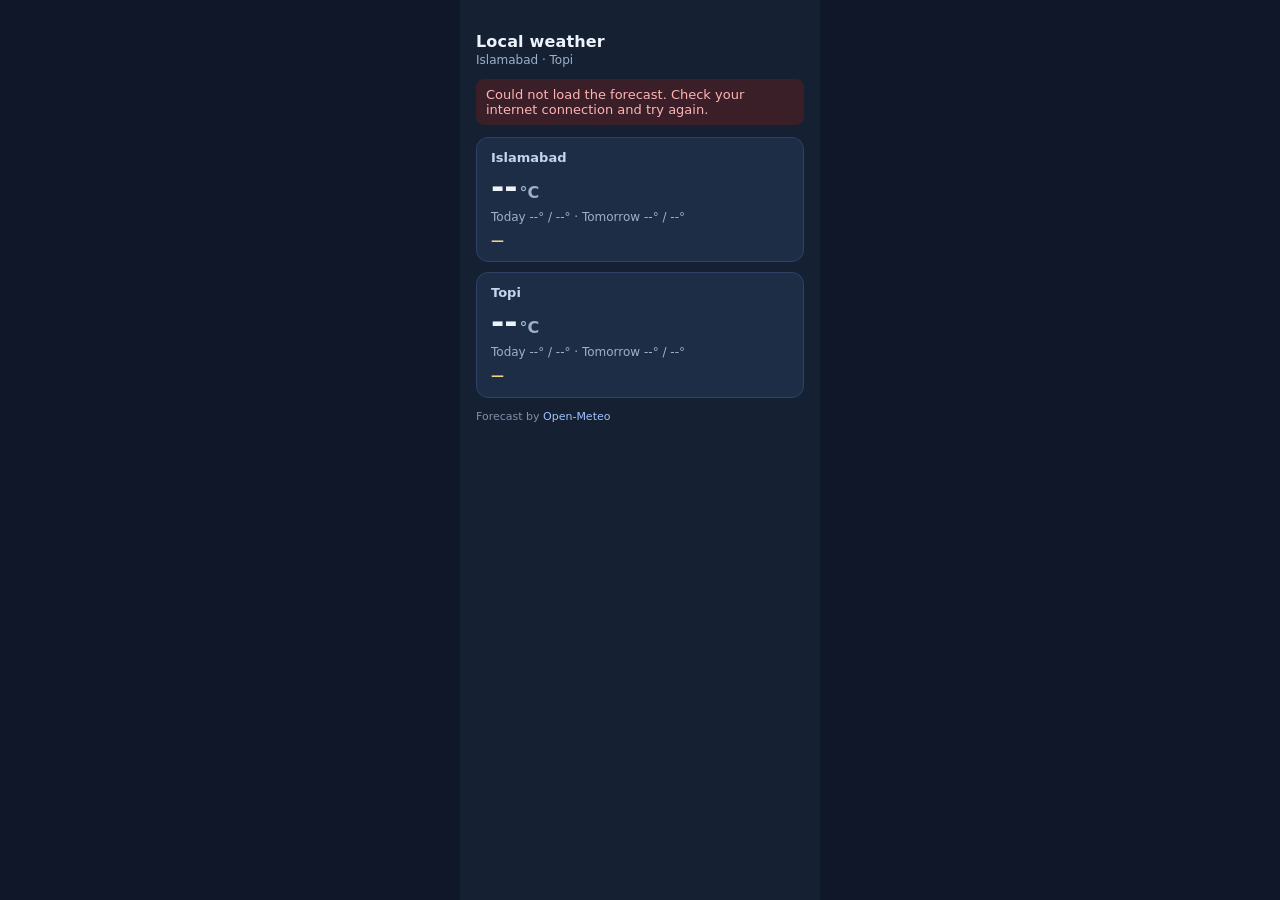
==== index.html @ ed429cd0 "Add Islamabad and Topi weather extension and GitHub Pages site. Co-authored-by: Cursor <cursoragent@" ====
<!DOCTYPE html>
<html lang="en" class="web">
  <head>
    <meta charset="UTF-8" />
    <meta name="viewport" content="width=device-width, initial-scale=1" />
    <title>Islamabad & Topi Weather</title>
    <link rel="stylesheet" href="popup.css" />
  </head>
  <body>
    <header>
      <h1>Local weather</h1>
      <p class="subtitle">Islamabad · Topi</p>
    </header>

    <p id="status" class="status" role="status">Fetching forecast…</p>
    <p id="error" class="error" hidden></p>

    <main id="cards" class="cards" hidden>
      <article class="card" data-city="islamabad">
        <h2>Islamabad</h2>
        <p class="temp"><span class="temp-value">--</span><span class="unit">°C</span></p>
        <p class="range">Today --° / --° · Tomorrow --° / --°</p>
        <p class="highlight">—</p>
      </article>
      <article class="card" data-city="topi">
        <h2>Topi</h2>
        <p class="temp"><span class="temp-value">--</span><span class="unit">°C</span></p>
        <p class="range">Today --° / --° · Tomorrow --° / --°</p>
        <p class="highlight">—</p>
      </article>
    </main>

    <footer>
      <p>Forecast by <a href="https://open-meteo.com/" target="_blank" rel="noopener">Open-Meteo</a></p>
    </footer>

    <script src="popup.js"></script>
  </body>
</html>
---- popup.css ----
* {
  box-sizing: border-box;
  margin: 0;
  padding: 0;
}

html.web {
  min-height: 100%;
  background: #0f1728;
}

html.web body {
  min-height: 100vh;
  margin: 0 auto;
  padding: 32px 16px 24px;
}

body {
  width: 360px;
  max-width: 100%;
  padding: 16px 16px 12px;
  font-family: "Segoe UI", system-ui, sans-serif;
  color: #eef3fb;
  background: #152033;
}

header {
  margin-bottom: 12px;
}

h1 {
  font-size: 16px;
  font-weight: 650;
  letter-spacing: 0.01em;
}

.subtitle {
  margin-top: 2px;
  font-size: 12px;
  color: #9eb0c9;
}

.status,
.error {
  font-size: 13px;
  margin-bottom: 12px;
}

.status {
  color: #b7c6dc;
}

.error {
  color: #ffb4b4;
  background: #3a1f28;
  border-radius: 8px;
  padding: 8px 10px;
}

.cards {
  display: grid;
  gap: 10px;
}

.card {
  background: #1e2d46;
  border: 1px solid #2d4264;
  border-radius: 12px;
  padding: 12px 14px;
}

h2 {
  font-size: 13px;
  font-weight: 600;
  color: #c5d4ea;
}

.temp {
  margin-top: 4px;
  font-size: 32px;
  font-weight: 700;
  line-height: 1.15;
}

.unit {
  margin-left: 2px;
  font-size: 16px;
  font-weight: 600;
  color: #9eb0c9;
}

.range {
  margin-top: 4px;
  font-size: 12px;
  color: #9eb0c9;
}

.highlight {
  margin-top: 8px;
  font-size: 13px;
  font-weight: 600;
  color: #f3d38a;
  line-height: 1.35;
}

footer {
  margin-top: 12px;
  font-size: 11px;
  color: #7e90aa;
}

footer a {
  color: #9ec4ff;
  text-decoration: none;
}

footer a:hover {
  text-decoration: underline;
}
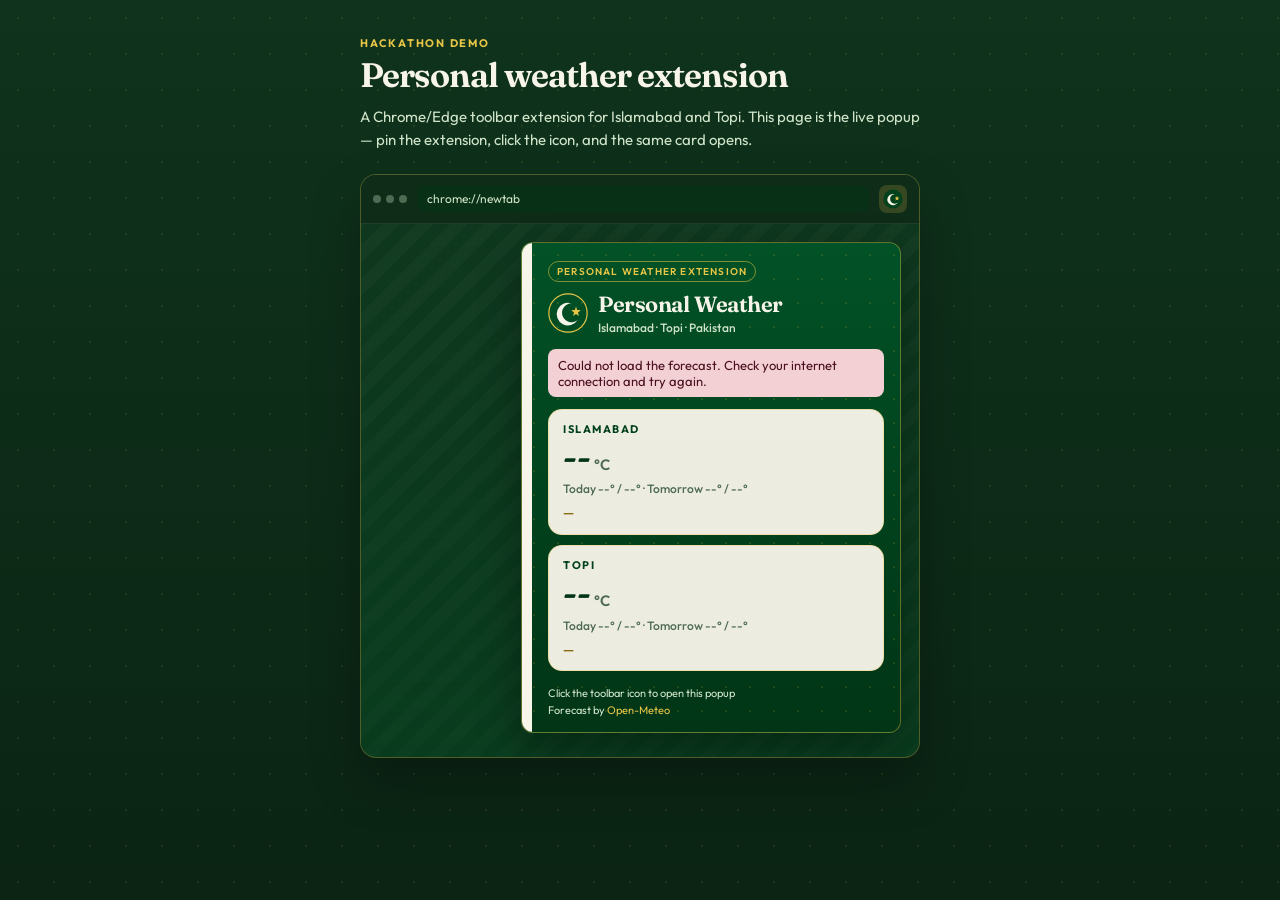
==== commit 17a6cc13: "Refresh the demo with Pakistan-inspired styling and extension branding. Co-authored-by: Cursor <curs" ====
--- a/index.html
+++ b/index.html
@@ -3,36 +3,99 @@
   <head>
     <meta charset="UTF-8" />
     <meta name="viewport" content="width=device-width, initial-scale=1" />
-    <title>Islamabad & Topi Weather</title>
+    <title>Personal Weather Extension — Islamabad & Topi</title>
+    <link rel="preconnect" href="https://fonts.googleapis.com" />
+    <link rel="preconnect" href="https://fonts.gstatic.com" crossorigin />
+    <link
+      href="https://fonts.googleapis.com/css2?family=Fraunces:opsz,wght@9..144,500;9..144,640&family=Outfit:wght@400;500;600;700&display=swap"
+      rel="stylesheet"
+    />
     <link rel="stylesheet" href="popup.css" />
   </head>
   <body>
-    <header>
-      <h1>Local weather</h1>
-      <p class="subtitle">Islamabad · Topi</p>
-    </header>
+    <section class="demo">
+      <p class="demo-kicker">Hackathon demo</p>
+      <h1 class="demo-title">Personal weather extension</h1>
+      <p class="demo-copy">
+        A Chrome/Edge toolbar extension for Islamabad and Topi. This page is the
+        live popup — pin the extension, click the icon, and the same card opens.
+      </p>
 
-    <p id="status" class="status" role="status">Fetching forecast…</p>
-    <p id="error" class="error" hidden></p>
+      <div class="browser" aria-label="Browser mockup of the extension popup">
+        <div class="browser-bar">
+          <div class="browser-dots" aria-hidden="true">
+            <span></span><span></span><span></span>
+          </div>
+          <div class="browser-url">chrome://newtab</div>
+          <div class="browser-actions" aria-hidden="true">
+            <span class="ext-slot is-active" title="Personal Weather">
+              <svg viewBox="0 0 48 48">
+                <circle cx="24" cy="24" r="23" fill="#01411c" />
+                <path
+                  fill="#f7f4ea"
+                  d="M28.2 12.4a11.4 11.4 0 1 0 7.4 20.1 13.6 13.6 0 1 1-7.4-20.1z"
+                />
+                <path
+                  fill="#e8c547"
+                  d="M33.6 16.2 35 20.4l4.4.3-3.4 2.8 1.1 4.2-3.5-2.5-3.5 2.5 1.1-4.2-3.4-2.8 4.4-.3z"
+                />
+              </svg>
+            </span>
+          </div>
+        </div>
 
-    <main id="cards" class="cards" hidden>
-      <article class="card" data-city="islamabad">
-        <h2>Islamabad</h2>
-        <p class="temp"><span class="temp-value">--</span><span class="unit">°C</span></p>
-        <p class="range">Today --° / --° · Tomorrow --° / --°</p>
-        <p class="highlight">—</p>
-      </article>
-      <article class="card" data-city="topi">
-        <h2>Topi</h2>
-        <p class="temp"><span class="temp-value">--</span><span class="unit">°C</span></p>
-        <p class="range">Today --° / --° · Tomorrow --° / --°</p>
-        <p class="highlight">—</p>
-      </article>
-    </main>
+        <div class="browser-page">
+          <div class="popup-window">
+            <div class="flag-bar" aria-hidden="true"></div>
+            <div class="popup-inner">
+              <header>
+                <p class="badge">Personal weather extension</p>
+                <div class="title-row">
+                  <svg class="crest" viewBox="0 0 48 48" aria-hidden="true">
+                    <circle cx="24" cy="24" r="23" fill="none" stroke="#e8c547" stroke-width="1.4" />
+                    <path
+                      fill="#f7f4ea"
+                      d="M28.2 12.4a11.4 11.4 0 1 0 7.4 20.1 13.6 13.6 0 1 1-7.4-20.1z"
+                    />
+                    <path
+                      fill="#e8c547"
+                      d="M33.6 16.2 35 20.4l4.4.3-3.4 2.8 1.1 4.2-3.5-2.5-3.5 2.5 1.1-4.2-3.4-2.8 4.4-.3z"
+                    />
+                  </svg>
+                  <div>
+                    <h1>Personal Weather</h1>
+                    <p class="subtitle">Islamabad · Topi · Pakistan</p>
+                  </div>
+                </div>
+              </header>
 
-    <footer>
-      <p>Forecast by <a href="https://open-meteo.com/" target="_blank" rel="noopener">Open-Meteo</a></p>
-    </footer>
+              <p id="status" class="status" role="status">Fetching forecast…</p>
+              <p id="error" class="error" hidden></p>
+
+              <main id="cards" class="cards" hidden>
+                <article class="card" data-city="islamabad">
+                  <h2>Islamabad</h2>
+                  <p class="temp"><span class="temp-value">--</span><span class="unit">°C</span></p>
+                  <p class="range">Today --° / --° · Tomorrow --° / --°</p>
+                  <p class="highlight">—</p>
+                </article>
+                <article class="card" data-city="topi">
+                  <h2>Topi</h2>
+                  <p class="temp"><span class="temp-value">--</span><span class="unit">°C</span></p>
+                  <p class="range">Today --° / --° · Tomorrow --° / --°</p>
+                  <p class="highlight">—</p>
+                </article>
+              </main>
+
+              <footer>
+                <p>Click the toolbar icon to open this popup</p>
+                <p>Forecast by <a href="https://open-meteo.com/" target="_blank" rel="noopener">Open-Meteo</a></p>
+              </footer>
+            </div>
+          </div>
+        </div>
+      </div>
+    </section>
 
     <script src="popup.js"></script>
   </body>
--- a/popup.css
+++ b/popup.css
@@ -4,55 +4,83 @@
   padding: 0;
 }
 
-html.web {
-  min-height: 100%;
-  background: #0f1728;
-}
-
-html.web body {
-  min-height: 100vh;
-  margin: 0 auto;
-  padding: 32px 16px 24px;
-}
-
 body {
-  width: 360px;
+  width: 380px;
   max-width: 100%;
-  padding: 16px 16px 12px;
-  font-family: "Segoe UI", system-ui, sans-serif;
-  color: #eef3fb;
-  background: #152033;
-}
-
-header {
-  margin-bottom: 12px;
+  display: flex;
+  font-family: "Outfit", "Segoe UI", system-ui, sans-serif;
+  color: #f7f4ea;
+  background-color: #01411c;
+  background-image:
+    radial-gradient(circle at 12px 12px, rgba(232, 197, 71, 0.14) 1.2px, transparent 1.4px),
+    linear-gradient(180deg, #025227 0%, #01411c 55%, #013516 100%);
+  background-size: 24px 24px, 100% 100%;
+}
+
+.flag-bar {
+  width: 10px;
+  flex-shrink: 0;
+  background: #f7f4ea;
+}
+
+.popup-inner {
+  flex: 1;
+  padding: 16px 16px 14px;
+}
+
+.badge {
+  display: inline-block;
+  margin-bottom: 10px;
+  padding: 3px 8px;
+  border: 1px solid rgba(232, 197, 71, 0.55);
+  border-radius: 999px;
+  font-size: 10px;
+  font-weight: 600;
+  letter-spacing: 0.12em;
+  text-transform: uppercase;
+  color: #e8c547;
+}
+
+.title-row {
+  display: flex;
+  align-items: center;
+  gap: 10px;
+}
+
+.crest {
+  width: 40px;
+  height: 40px;
+  flex-shrink: 0;
 }
 
 h1 {
-  font-size: 16px;
-  font-weight: 650;
-  letter-spacing: 0.01em;
+  font-family: "Fraunces", "Georgia", serif;
+  font-size: 22px;
+  font-weight: 640;
+  letter-spacing: -0.02em;
+  line-height: 1.15;
 }
 
 .subtitle {
-  margin-top: 2px;
+  margin-top: 3px;
   font-size: 12px;
-  color: #9eb0c9;
+  font-weight: 500;
+  color: #cfe3c8;
 }
 
 .status,
 .error {
   font-size: 13px;
-  margin-bottom: 12px;
+  margin: 14px 0 12px;
 }
 
 .status {
-  color: #b7c6dc;
+  color: #d7e8d1;
 }
 
 .error {
-  color: #ffb4b4;
-  background: #3a1f28;
+  color: #4a1020;
+  background: #f3d0d4;
   border-radius: 8px;
   padding: 8px 10px;
 }
@@ -63,57 +91,194 @@
 }
 
 .card {
-  background: #1e2d46;
-  border: 1px solid #2d4264;
-  border-radius: 12px;
+  background: rgba(247, 244, 234, 0.96);
+  color: #14301c;
+  border: 1px solid rgba(232, 197, 71, 0.35);
+  border-radius: 14px;
   padding: 12px 14px;
 }
 
 h2 {
-  font-size: 13px;
+  font-size: 11px;
+  font-weight: 700;
+  letter-spacing: 0.14em;
+  text-transform: uppercase;
+  color: #01411c;
+}
+
+.temp {
+  margin-top: 2px;
+  font-family: "Fraunces", "Georgia", serif;
+  font-size: 36px;
+  font-weight: 640;
+  line-height: 1.1;
+  color: #013516;
+}
+
+.unit {
+  margin-left: 3px;
+  font-family: "Outfit", sans-serif;
+  font-size: 15px;
   font-weight: 600;
-  color: #c5d4ea;
-}
-
-.temp {
-  margin-top: 4px;
-  font-size: 32px;
-  font-weight: 700;
-  line-height: 1.15;
-}
-
-.unit {
-  margin-left: 2px;
-  font-size: 16px;
-  font-weight: 600;
-  color: #9eb0c9;
+  color: #4d6b52;
 }
 
 .range {
   margin-top: 4px;
   font-size: 12px;
-  color: #9eb0c9;
+  font-weight: 500;
+  color: #4d6b52;
 }
 
 .highlight {
   margin-top: 8px;
   font-size: 13px;
   font-weight: 600;
-  color: #f3d38a;
+  color: #8a6a10;
   line-height: 1.35;
 }
 
 footer {
-  margin-top: 12px;
+  margin-top: 14px;
   font-size: 11px;
-  color: #7e90aa;
+  line-height: 1.5;
+  color: #cfe3c8;
 }
 
 footer a {
-  color: #9ec4ff;
+  color: #e8c547;
   text-decoration: none;
 }
 
 footer a:hover {
   text-decoration: underline;
 }
+
+html.web {
+  min-height: 100%;
+  background: #0b2414;
+}
+
+html.web body {
+  width: 100%;
+  max-width: none;
+  min-height: 100vh;
+  display: block;
+  margin: 0;
+  padding: 36px 20px 48px;
+  background-color: #0b2414;
+  background-image:
+    radial-gradient(circle at 18px 18px, rgba(232, 197, 71, 0.1) 1.2px, transparent 1.4px),
+    linear-gradient(180deg, #0f331c 0%, #0b2414 100%);
+  background-size: 36px 36px, 100% 100%;
+}
+
+.demo {
+  width: min(560px, 100%);
+  margin: 0 auto;
+}
+
+.demo-kicker {
+  font-size: 11px;
+  font-weight: 700;
+  letter-spacing: 0.16em;
+  text-transform: uppercase;
+  color: #e8c547;
+}
+
+.demo-title {
+  margin-top: 6px;
+  font-family: "Fraunces", "Georgia", serif;
+  font-size: 34px;
+  font-weight: 640;
+  letter-spacing: -0.03em;
+  color: #f7f4ea;
+}
+
+.demo-copy {
+  margin: 10px 0 22px;
+  font-size: 15px;
+  line-height: 1.55;
+  color: #cfe3c8;
+}
+
+.browser {
+  overflow: hidden;
+  border: 1px solid rgba(232, 197, 71, 0.28);
+  border-radius: 16px;
+  background: #12351f;
+  box-shadow: 0 24px 50px rgba(0, 0, 0, 0.28);
+}
+
+.browser-bar {
+  display: flex;
+  align-items: center;
+  gap: 10px;
+  padding: 10px 12px;
+  background: #0f2c19;
+  border-bottom: 1px solid rgba(247, 244, 234, 0.08);
+}
+
+.browser-dots {
+  display: flex;
+  gap: 5px;
+}
+
+.browser-dots span {
+  width: 8px;
+  height: 8px;
+  border-radius: 50%;
+  background: #4d6b52;
+}
+
+.browser-url {
+  flex: 1;
+  padding: 6px 10px;
+  border-radius: 8px;
+  background: #083016;
+  font-size: 12px;
+  color: #cfe3c8;
+}
+
+.ext-slot {
+  display: grid;
+  place-items: center;
+  width: 28px;
+  height: 28px;
+  border-radius: 8px;
+  background: rgba(232, 197, 71, 0.18);
+}
+
+.ext-slot svg {
+  width: 20px;
+  height: 20px;
+}
+
+.browser-page {
+  position: relative;
+  min-height: 430px;
+  padding: 18px 18px 24px;
+  background:
+    linear-gradient(180deg, rgba(1, 65, 28, 0.2), rgba(1, 65, 28, 0.55)),
+    repeating-linear-gradient(
+      -45deg,
+      rgba(247, 244, 234, 0.03) 0 12px,
+      transparent 12px 24px
+    );
+}
+
+.popup-window {
+  display: flex;
+  width: 380px;
+  max-width: 100%;
+  margin-left: auto;
+  border: 1px solid rgba(232, 197, 71, 0.4);
+  border-radius: 12px;
+  overflow: hidden;
+  background-color: #01411c;
+  background-image:
+    radial-gradient(circle at 12px 12px, rgba(232, 197, 71, 0.14) 1.2px, transparent 1.4px),
+    linear-gradient(180deg, #025227 0%, #01411c 55%, #013516 100%);
+  background-size: 24px 24px, 100% 100%;
+  box-shadow: 0 16px 40px rgba(0, 0, 0, 0.35);
+}
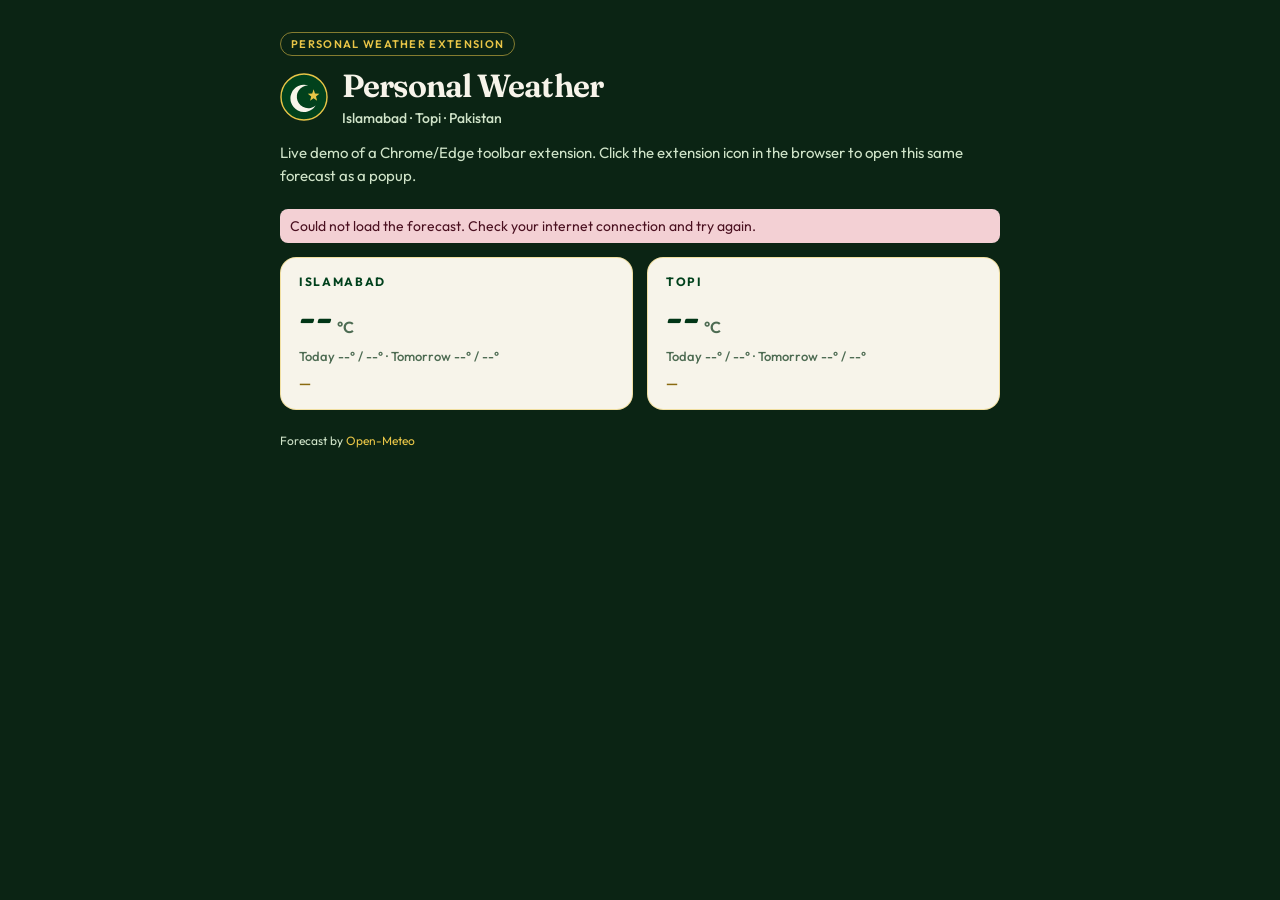
==== commit 8f739612: "Fix the live demo page so weather cards render without broken layout. Co-authored-by: Cursor <cursor" ====
--- a/index.html
+++ b/index.html
@@ -1,5 +1,5 @@
 <!DOCTYPE html>
-<html lang="en" class="web">
+<html lang="en">
   <head>
     <meta charset="UTF-8" />
     <meta name="viewport" content="width=device-width, initial-scale=1" />
@@ -10,93 +10,308 @@
       href="https://fonts.googleapis.com/css2?family=Fraunces:opsz,wght@9..144,500;9..144,640&family=Outfit:wght@400;500;600;700&display=swap"
       rel="stylesheet"
     />
-    <link rel="stylesheet" href="popup.css" />
+    <style>
+      * {
+        box-sizing: border-box;
+        margin: 0;
+        padding: 0;
+      }
+
+      body {
+        min-height: 100vh;
+        padding: 32px 20px 48px;
+        font-family: "Outfit", "Segoe UI", sans-serif;
+        color: #f7f4ea;
+        background: #0b2414;
+      }
+
+      .wrap {
+        width: min(720px, 100%);
+        margin: 0 auto;
+      }
+
+      .badge {
+        display: inline-block;
+        margin-bottom: 12px;
+        padding: 4px 10px;
+        border: 1px solid rgba(232, 197, 71, 0.55);
+        border-radius: 999px;
+        font-size: 11px;
+        font-weight: 600;
+        letter-spacing: 0.12em;
+        text-transform: uppercase;
+        color: #e8c547;
+      }
+
+      .hero {
+        display: flex;
+        align-items: center;
+        gap: 14px;
+        margin-bottom: 8px;
+      }
+
+      .crest {
+        width: 48px;
+        height: 48px;
+        flex-shrink: 0;
+      }
+
+      h1 {
+        font-family: "Fraunces", Georgia, serif;
+        font-size: 32px;
+        font-weight: 640;
+        letter-spacing: -0.03em;
+        line-height: 1.15;
+      }
+
+      .subtitle {
+        margin-top: 4px;
+        font-size: 14px;
+        font-weight: 500;
+        color: #cfe3c8;
+      }
+
+      .note {
+        margin: 14px 0 22px;
+        font-size: 15px;
+        line-height: 1.55;
+        color: #cfe3c8;
+      }
+
+      .status,
+      .error {
+        margin-bottom: 14px;
+        font-size: 14px;
+      }
+
+      .status {
+        color: #d7e8d1;
+      }
+
+      .error {
+        color: #4a1020;
+        background: #f3d0d4;
+        border-radius: 8px;
+        padding: 8px 10px;
+      }
+
+      .cards {
+        display: grid;
+        grid-template-columns: 1fr 1fr;
+        gap: 14px;
+      }
+
+      .card {
+        background: #f7f4ea;
+        color: #14301c;
+        border: 1px solid rgba(232, 197, 71, 0.45);
+        border-radius: 16px;
+        padding: 16px 18px;
+      }
+
+      h2 {
+        font-size: 12px;
+        font-weight: 700;
+        letter-spacing: 0.14em;
+        text-transform: uppercase;
+        color: #01411c;
+      }
+
+      .temp {
+        margin-top: 4px;
+        font-family: "Fraunces", Georgia, serif;
+        font-size: 44px;
+        font-weight: 640;
+        line-height: 1.1;
+        color: #013516;
+      }
+
+      .unit {
+        margin-left: 4px;
+        font-family: "Outfit", sans-serif;
+        font-size: 16px;
+        font-weight: 600;
+        color: #4d6b52;
+      }
+
+      .range {
+        margin-top: 6px;
+        font-size: 13px;
+        font-weight: 500;
+        color: #4d6b52;
+      }
+
+      .highlight {
+        margin-top: 10px;
+        font-size: 14px;
+        font-weight: 600;
+        color: #8a6a10;
+        line-height: 1.35;
+      }
+
+      footer {
+        margin-top: 22px;
+        font-size: 12px;
+        line-height: 1.5;
+        color: #cfe3c8;
+      }
+
+      footer a {
+        color: #e8c547;
+        text-decoration: none;
+      }
+
+      @media (max-width: 640px) {
+        .cards {
+          grid-template-columns: 1fr;
+        }
+
+        h1 {
+          font-size: 26px;
+        }
+      }
+    </style>
   </head>
   <body>
-    <section class="demo">
-      <p class="demo-kicker">Hackathon demo</p>
-      <h1 class="demo-title">Personal weather extension</h1>
-      <p class="demo-copy">
-        A Chrome/Edge toolbar extension for Islamabad and Topi. This page is the
-        live popup — pin the extension, click the icon, and the same card opens.
-      </p>
-
-      <div class="browser" aria-label="Browser mockup of the extension popup">
-        <div class="browser-bar">
-          <div class="browser-dots" aria-hidden="true">
-            <span></span><span></span><span></span>
-          </div>
-          <div class="browser-url">chrome://newtab</div>
-          <div class="browser-actions" aria-hidden="true">
-            <span class="ext-slot is-active" title="Personal Weather">
-              <svg viewBox="0 0 48 48">
-                <circle cx="24" cy="24" r="23" fill="#01411c" />
-                <path
-                  fill="#f7f4ea"
-                  d="M28.2 12.4a11.4 11.4 0 1 0 7.4 20.1 13.6 13.6 0 1 1-7.4-20.1z"
-                />
-                <path
-                  fill="#e8c547"
-                  d="M33.6 16.2 35 20.4l4.4.3-3.4 2.8 1.1 4.2-3.5-2.5-3.5 2.5 1.1-4.2-3.4-2.8 4.4-.3z"
-                />
-              </svg>
-            </span>
-          </div>
-        </div>
-
-        <div class="browser-page">
-          <div class="popup-window">
-            <div class="flag-bar" aria-hidden="true"></div>
-            <div class="popup-inner">
-              <header>
-                <p class="badge">Personal weather extension</p>
-                <div class="title-row">
-                  <svg class="crest" viewBox="0 0 48 48" aria-hidden="true">
-                    <circle cx="24" cy="24" r="23" fill="none" stroke="#e8c547" stroke-width="1.4" />
-                    <path
-                      fill="#f7f4ea"
-                      d="M28.2 12.4a11.4 11.4 0 1 0 7.4 20.1 13.6 13.6 0 1 1-7.4-20.1z"
-                    />
-                    <path
-                      fill="#e8c547"
-                      d="M33.6 16.2 35 20.4l4.4.3-3.4 2.8 1.1 4.2-3.5-2.5-3.5 2.5 1.1-4.2-3.4-2.8 4.4-.3z"
-                    />
-                  </svg>
-                  <div>
-                    <h1>Personal Weather</h1>
-                    <p class="subtitle">Islamabad · Topi · Pakistan</p>
-                  </div>
-                </div>
-              </header>
-
-              <p id="status" class="status" role="status">Fetching forecast…</p>
-              <p id="error" class="error" hidden></p>
-
-              <main id="cards" class="cards" hidden>
-                <article class="card" data-city="islamabad">
-                  <h2>Islamabad</h2>
-                  <p class="temp"><span class="temp-value">--</span><span class="unit">°C</span></p>
-                  <p class="range">Today --° / --° · Tomorrow --° / --°</p>
-                  <p class="highlight">—</p>
-                </article>
-                <article class="card" data-city="topi">
-                  <h2>Topi</h2>
-                  <p class="temp"><span class="temp-value">--</span><span class="unit">°C</span></p>
-                  <p class="range">Today --° / --° · Tomorrow --° / --°</p>
-                  <p class="highlight">—</p>
-                </article>
-              </main>
-
-              <footer>
-                <p>Click the toolbar icon to open this popup</p>
-                <p>Forecast by <a href="https://open-meteo.com/" target="_blank" rel="noopener">Open-Meteo</a></p>
-              </footer>
-            </div>
-          </div>
+    <div class="wrap">
+      <p class="badge">Personal weather extension</p>
+      <div class="hero">
+        <svg class="crest" width="48" height="48" viewBox="0 0 48 48" aria-hidden="true">
+          <circle cx="24" cy="24" r="23" fill="#01411c" stroke="#e8c547" stroke-width="1.4" />
+          <path
+            fill="#f7f4ea"
+            d="M28.2 12.4a11.4 11.4 0 1 0 7.4 20.1 13.6 13.6 0 1 1-7.4-20.1z"
+          />
+          <path
+            fill="#e8c547"
+            d="M33.6 16.2 35 20.4l4.4.3-3.4 2.8 1.1 4.2-3.5-2.5-3.5 2.5 1.1-4.2-3.4-2.8 4.4-.3z"
+          />
+        </svg>
+        <div>
+          <h1>Personal Weather</h1>
+          <p class="subtitle">Islamabad · Topi · Pakistan</p>
         </div>
       </div>
-    </section>
-
-    <script src="popup.js"></script>
+      <p class="note">
+        Live demo of a Chrome/Edge toolbar extension. Click the extension icon in
+        the browser to open this same forecast as a popup.
+      </p>
+
+      <p id="status" class="status" role="status">Fetching forecast…</p>
+      <p id="error" class="error" hidden></p>
+
+      <main id="cards" class="cards">
+        <article class="card" data-city="islamabad">
+          <h2>Islamabad</h2>
+          <p class="temp"><span class="temp-value">--</span><span class="unit">°C</span></p>
+          <p class="range">Today --° / --° · Tomorrow --° / --°</p>
+          <p class="highlight">—</p>
+        </article>
+        <article class="card" data-city="topi">
+          <h2>Topi</h2>
+          <p class="temp"><span class="temp-value">--</span><span class="unit">°C</span></p>
+          <p class="range">Today --° / --° · Tomorrow --° / --°</p>
+          <p class="highlight">—</p>
+        </article>
+      </main>
+
+      <footer>
+        Forecast by <a href="https://open-meteo.com/" target="_blank" rel="noopener">Open-Meteo</a>
+      </footer>
+    </div>
+
+    <script>
+      const CITIES = [
+        { id: "islamabad", name: "Islamabad", latitude: 33.6844, longitude: 73.0479 },
+        { id: "topi", name: "Topi", latitude: 34.0708, longitude: 72.6236 },
+      ];
+
+      const statusEl = document.getElementById("status");
+      const errorEl = document.getElementById("error");
+
+      function weatherPhrase(code) {
+        if (code === 0) return "Sunny";
+        if (code === 1) return "Mostly sunny";
+        if (code === 2) return "Partly cloudy";
+        if (code === 3) return "Cloudy";
+        if (code === 45 || code === 48) return "Foggy";
+        if (code >= 51 && code <= 57) return "Drizzle";
+        if (code >= 61 && code <= 67) return "Rain";
+        if (code >= 71 && code <= 77) return "Snow";
+        if (code >= 80 && code <= 82) return "Rain showers";
+        if (code === 85 || code === 86) return "Snow showers";
+        if (code >= 95) return "Thunderstorm";
+        return "Mixed skies";
+      }
+
+      function highlightLine(todayCode, tomorrowCode) {
+        return `${weatherPhrase(todayCode)} today · ${weatherPhrase(tomorrowCode).toLowerCase()} tomorrow`;
+      }
+
+      function forecastUrl(city) {
+        const params = new URLSearchParams({
+          latitude: String(city.latitude),
+          longitude: String(city.longitude),
+          current: "temperature_2m,weather_code",
+          daily:
+            "weather_code,temperature_2m_max,temperature_2m_min,precipitation_probability_max",
+          timezone: "Asia/Karachi",
+          forecast_days: "2",
+        });
+        return "https://api.open-meteo.com/v1/forecast?" + params.toString();
+      }
+
+      async function fetchCity(city) {
+        const response = await fetch(forecastUrl(city));
+        if (!response.ok) {
+          throw new Error("Weather request failed for " + city.name);
+        }
+        const data = await response.json();
+        if (data.error) {
+          throw new Error(data.reason || "Weather request failed for " + city.name);
+        }
+        return data;
+      }
+
+      function fillCard(cityId, data) {
+        const card = document.querySelector('[data-city="' + cityId + '"]');
+        card.querySelector(".temp-value").textContent = String(
+          Math.round(data.current.temperature_2m)
+        );
+        card.querySelector(".range").textContent =
+          "Today " +
+          Math.round(data.daily.temperature_2m_max[0]) +
+          "° / " +
+          Math.round(data.daily.temperature_2m_min[0]) +
+          "° · Tomorrow " +
+          Math.round(data.daily.temperature_2m_max[1]) +
+          "° / " +
+          Math.round(data.daily.temperature_2m_min[1]) +
+          "°";
+        card.querySelector(".highlight").textContent = highlightLine(
+          data.daily.weather_code[0],
+          data.daily.weather_code[1]
+        );
+      }
+
+      async function loadWeather() {
+        try {
+          const results = await Promise.all(CITIES.map(fetchCity));
+          results.forEach(function (data, index) {
+            fillCard(CITIES[index].id, data);
+          });
+          statusEl.hidden = true;
+          errorEl.hidden = true;
+        } catch (err) {
+          statusEl.hidden = true;
+          errorEl.hidden = false;
+          errorEl.textContent =
+            "Could not load the forecast. Check your internet connection and try again.";
+          console.error(err);
+        }
+      }
+
+      loadWeather();
+    </script>
   </body>
 </html>
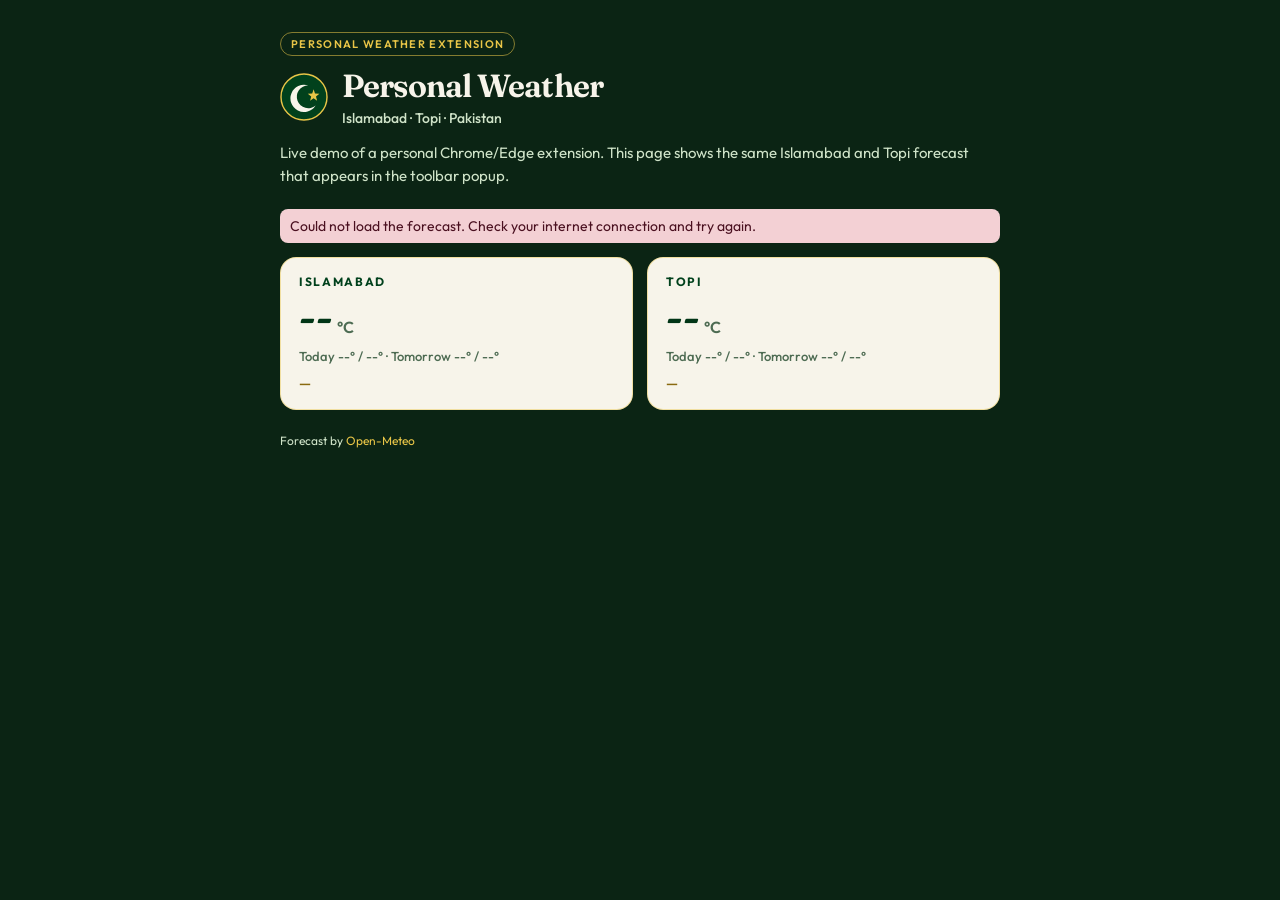
==== commit b29c05c5: "Clarify the live demo copy so judges are not told to click an icon. Co-authored-by: Cursor <cursorag" ====
--- a/index.html
+++ b/index.html
@@ -193,8 +193,8 @@
         </div>
       </div>
       <p class="note">
-        Live demo of a Chrome/Edge toolbar extension. Click the extension icon in
-        the browser to open this same forecast as a popup.
+        Live demo of a personal Chrome/Edge extension. This page shows the same
+        Islamabad and Topi forecast that appears in the toolbar popup.
       </p>
 
       <p id="status" class="status" role="status">Fetching forecast…</p>
